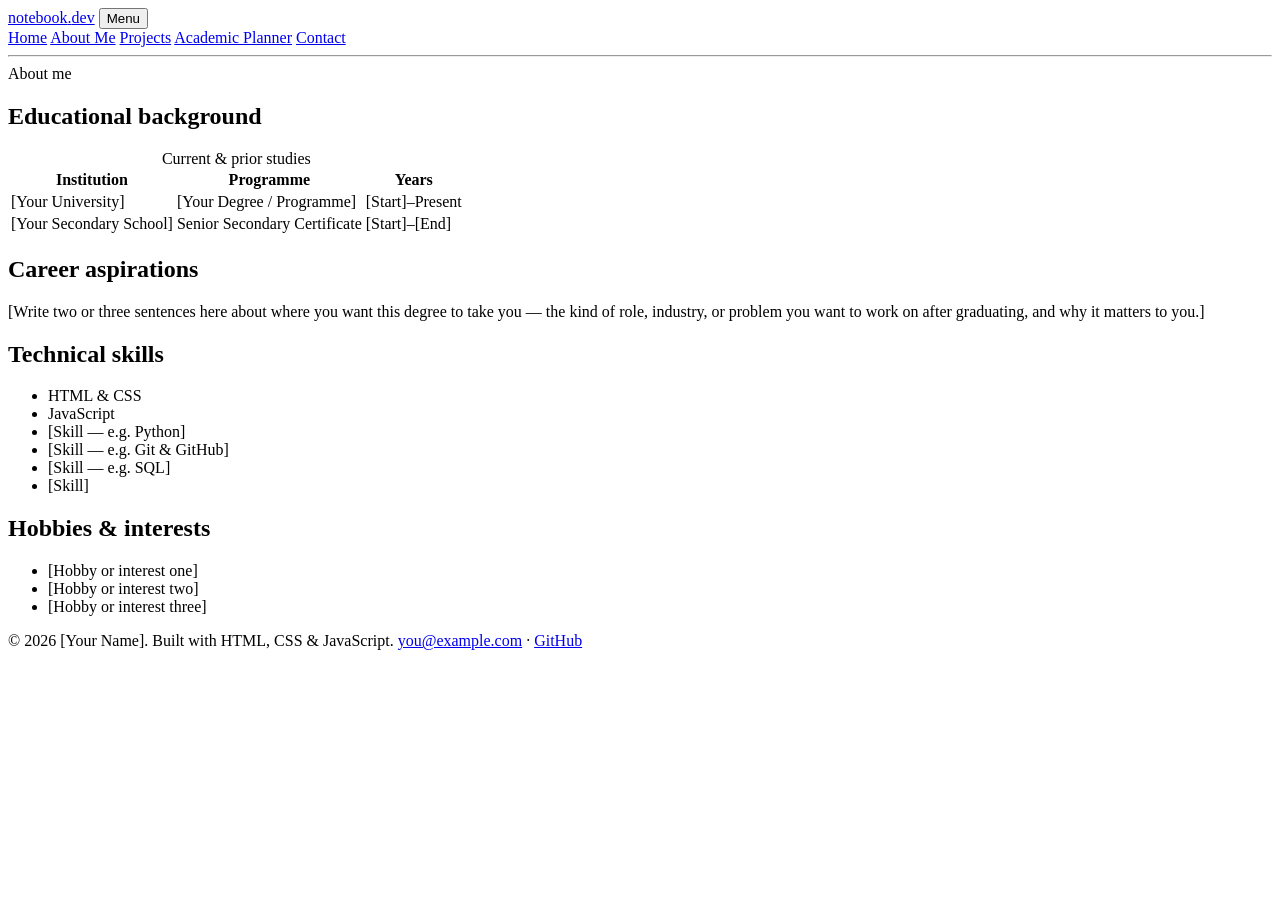
==== about.html @ 18357f62 "Create about.html" ====
<!DOCTYPE html>
<html lang="en">
<head>
<meta charset="UTF-8">
<meta name="viewport" content="width=device-width, initial-scale=1.0">
<title>About Me — Your Name</title>
<link rel="preconnect" href="https://fonts.googleapis.com">
<link href="https://fonts.googleapis.com/css2?family=Space+Grotesk:wght@500;600;700&family=Source+Serif+4:ital,opsz@0,8..60;1,8..60&family=IBM+Plex+Mono:wght@400;500&display=swap" rel="stylesheet">
<link rel="stylesheet" href="css/style.css">
</head>
<body>

<div class="punch-holes"><span></span><span></span><span></span><span></span><span></span></div>
<div class="margin-rule"></div>

<div class="page-shell">
  <header class="site-header">
    <div class="brand-row">
      <a class="brand" href="index.html">notebook<span>.</span>dev</a>
      <button class="nav-toggle" id="navToggle" aria-expanded="false" aria-controls="siteNav">Menu</button>
    </div>
    <nav class="site-nav" id="siteNav">
      <a href="index.html">Home</a>
      <a href="about.html" class="active">About Me</a>
      <a href="projects.html">Projects</a>
      <a href="planner.html">Academic Planner</a>
      <a href="contact.html">Contact</a>
    </nav>
    <hr class="header-rule">
  </header>

  <main>
    <div class="wrap">

      <section class="section reveal">
        <span class="eyebrow">About me</span>
        <h1>Educational background</h1>
        <table>
          <caption>Current &amp; prior studies</caption>
          <thead>
            <tr><th>Institution</th><th>Programme</th><th>Years</th></tr>
          </thead>
          <tbody>
            <tr><td>[Your University]</td><td>[Your Degree / Programme]</td><td>[Start]–Present</td></tr>
            <tr><td>[Your Secondary School]</td><td>Senior Secondary Certificate</td><td>[Start]–[End]</td></tr>
          </tbody>
        </table>
      </section>

      <section class="section reveal">
        <h2>Career aspirations</h2>
        <p>[Write two or three sentences here about where you want this degree to take you — the kind of role, industry, or problem you want to work on after graduating, and why it matters to you.]</p>
      </section>

      <section class="section reveal">
        <h2>Technical skills</h2>
        <ul class="chip-list">
          <li>HTML &amp; CSS</li>
          <li>JavaScript</li>
          <li>[Skill — e.g. Python]</li>
          <li>[Skill — e.g. Git &amp; GitHub]</li>
          <li>[Skill — e.g. SQL]</li>
          <li>[Skill]</li>
        </ul>
      </section>

      <section class="section reveal">
        <h2>Hobbies &amp; interests</h2>
        <ul class="plain-list">
          <li>[Hobby or interest one]</li>
          <li>[Hobby or interest two]</li>
          <li>[Hobby or interest three]</li>
        </ul>
      </section>

    </div>
  </main>

  <footer class="site-footer">
    <div class="wrap">
      <span>© 2026 [Your Name]. Built with HTML, CSS &amp; JavaScript.</span>
      <span><a href="mailto:you@example.com">you@example.com</a> · <a href="https://github.com/your-username" target="_blank" rel="noopener">GitHub</a></span>
    </div>
  </footer>
</div>

<script src="js/main.js"></script>
</body>
</html>
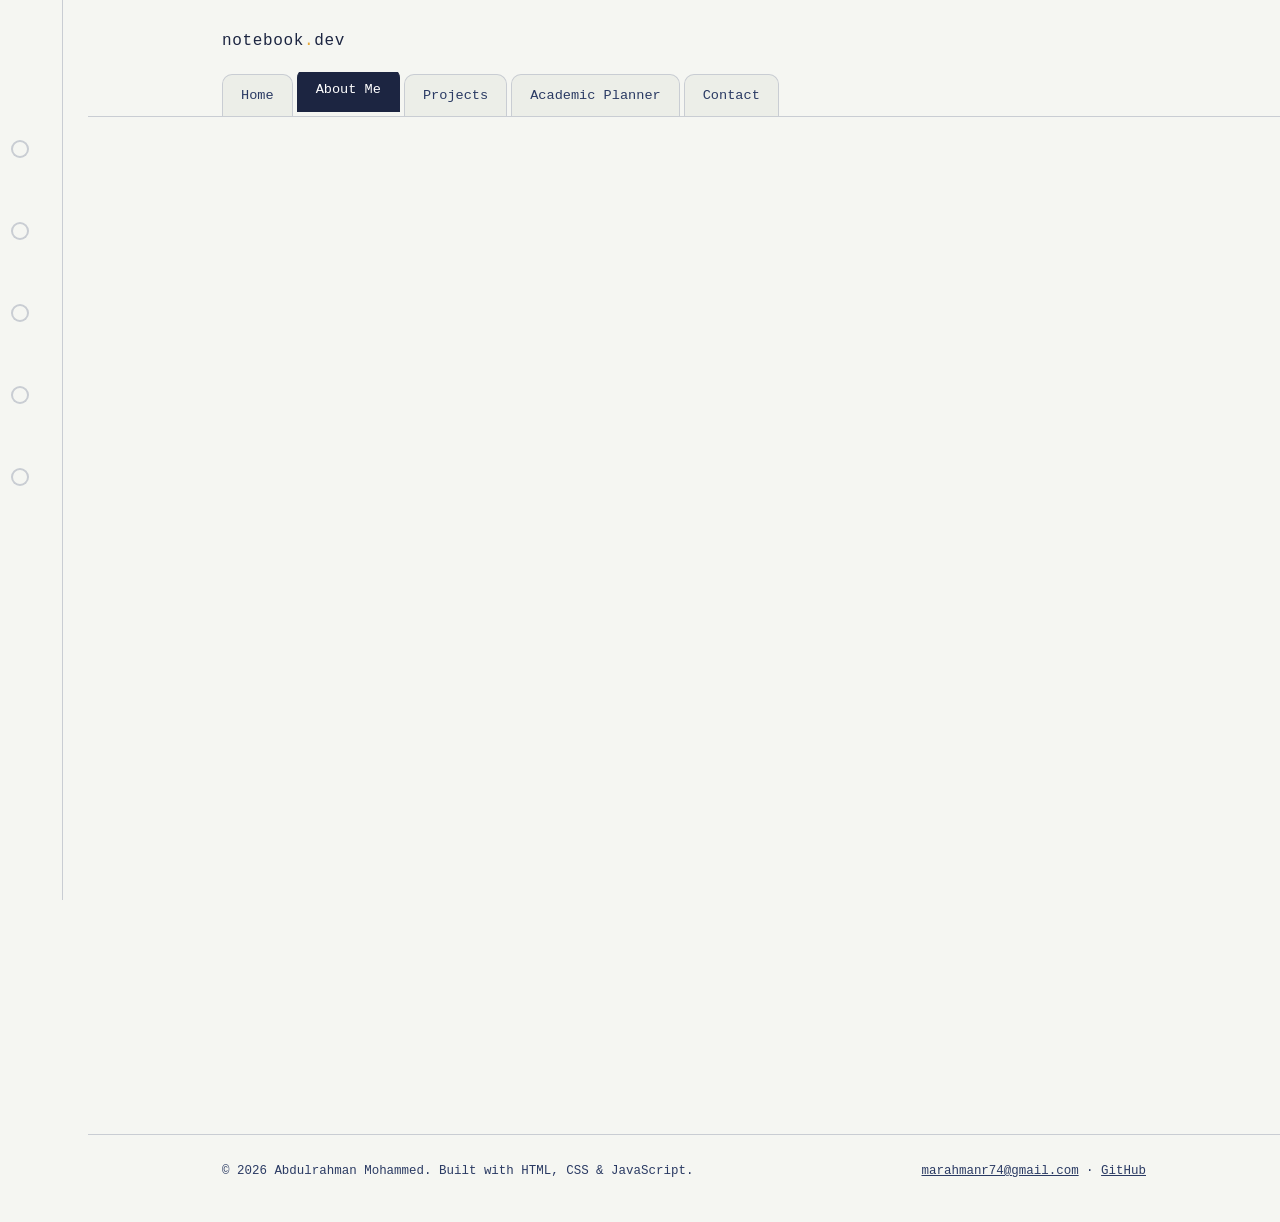
==== commit f406a59e: "Update about.html" ====
--- a/about.html
+++ b/about.html
@@ -3,7 +3,7 @@
 <head>
 <meta charset="UTF-8">
 <meta name="viewport" content="width=device-width, initial-scale=1.0">
-<title>About Me — Your Name</title>
+<title>About Me — Abdulrahman Mohammed</title>
 <link rel="preconnect" href="https://fonts.googleapis.com">
 <link href="https://fonts.googleapis.com/css2?family=Space+Grotesk:wght@500;600;700&family=Source+Serif+4:ital,opsz@0,8..60;1,8..60&family=IBM+Plex+Mono:wght@400;500&display=swap" rel="stylesheet">
 <link rel="stylesheet" href="css/style.css">
@@ -41,15 +41,15 @@
             <tr><th>Institution</th><th>Programme</th><th>Years</th></tr>
           </thead>
           <tbody>
-            <tr><td>[Your University]</td><td>[Your Degree / Programme]</td><td>[Start]–Present</td></tr>
-            <tr><td>[Your Secondary School]</td><td>Senior Secondary Certificate</td><td>[Start]–[End]</td></tr>
+            <tr><td>[Miva Open University]</td><td>[Bsc Software Engineering]</td><td>[Start] 2026 </td></tr>
+            <tr><td>[Stella Maris]</td><td>Senior Secondary Certificate</td><td>[Start] 2030</td></tr>
           </tbody>
         </table>
       </section>
 
       <section class="section reveal">
         <h2>Career aspirations</h2>
-        <p>[Write two or three sentences here about where you want this degree to take you — the kind of role, industry, or problem you want to work on after graduating, and why it matters to you.]</p>
+        <p>[I hope this degree will prepare me for a career in the technology industry as a software developer. I want to build reliable and user-friendly applications that solve real-world problems while continuously improving my technical and problem-solving skills.]</p>
       </section>
 
       <section class="section reveal">
@@ -57,19 +57,21 @@
         <ul class="chip-list">
           <li>HTML &amp; CSS</li>
           <li>JavaScript</li>
-          <li>[Skill — e.g. Python]</li>
-          <li>[Skill — e.g. Git &amp; GitHub]</li>
-          <li>[Skill — e.g. SQL]</li>
-          <li>[Skill]</li>
+          <li> Python</li>
+          <li>Ai</li>
+          <li>g</li>
+          <li>Machine learing</li>
         </ul>
       </section>
 
       <section class="section reveal">
         <h2>Hobbies &amp; interests</h2>
         <ul class="plain-list">
-          <li>[Hobby or interest one]</li>
-          <li>[Hobby or interest two]</li>
-          <li>[Hobby or interest three]</li>
+          <li>reading</li>
+          <li>[hikingo]
+          </li>
+          <li>[eating]
+        </li>
         </ul>
       </section>
 
@@ -78,8 +80,8 @@
 
   <footer class="site-footer">
     <div class="wrap">
-      <span>© 2026 [Your Name]. Built with HTML, CSS &amp; JavaScript.</span>
-      <span><a href="mailto:you@example.com">you@example.com</a> · <a href="https://github.com/your-username" target="_blank" rel="noopener">GitHub</a></span>
+      <span>© 2026 Abdulrahman Mohammed. Built with HTML, CSS &amp; JavaScript.</span>
+      <span><a href="mailtm">marahmanr74@gmail.com</a> · <a href="https://github.com/your-username" target="_blank" rel="noopener">GitHub</a></span>
     </div>
   </footer>
 </div>
--- a/css/style.css
+++ b/css/style.css
@@ -0,0 +1,529 @@
+/* ============================================================
+   Student Portfolio — Notebook & Binder design system
+   ============================================================ */
+
+:root {
+  --navy: #1C2541;
+  --navy-soft: #2A3A63;
+  --paper: #F5F6F2;
+  --paper-dim: #ECEEE8;
+  --mustard: #E8A93A;
+  --sage: #6E9B72;
+  --punch: #C9CDD3;
+  --charcoal: #292929;
+  --white: #FFFFFF;
+  --danger: #C0524B;
+
+  --font-display: 'Space Grotesk', 'Segoe UI', sans-serif;
+  --font-body: 'Source Serif 4', Georgia, serif;
+  --font-mono: 'IBM Plex Mono', 'Courier New', monospace;
+
+  --gutter: 88px;
+  --radius: 10px;
+}
+
+* { box-sizing: border-box; }
+
+html { scroll-behavior: smooth; }
+
+body {
+  margin: 0;
+  background: var(--paper);
+  color: var(--charcoal);
+  font-family: var(--font-body);
+  font-size: 17px;
+  line-height: 1.65;
+  -webkit-font-smoothing: antialiased;
+}
+
+img { max-width: 100%; display: block; }
+
+a { color: var(--navy); }
+
+h1, h2, h3 {
+  font-family: var(--font-display);
+  color: var(--navy);
+  line-height: 1.15;
+  margin: 0 0 0.5em;
+}
+
+h1 { font-size: clamp(2.2rem, 4vw, 3.4rem); font-weight: 700; }
+h2 { font-size: clamp(1.5rem, 2.6vw, 2.1rem); font-weight: 600; }
+h3 { font-size: 1.2rem; font-weight: 600; }
+
+.eyebrow {
+  font-family: var(--font-mono);
+  text-transform: uppercase;
+  letter-spacing: 0.14em;
+  font-size: 0.72rem;
+  color: var(--sage);
+  display: inline-block;
+  margin-bottom: 0.6em;
+}
+
+/* ---------- Punch-hole loose-leaf margin ---------- */
+
+.punch-holes {
+  position: fixed;
+  left: 0;
+  top: 0;
+  bottom: 0;
+  width: 40px;
+  display: flex;
+  flex-direction: column;
+  align-items: center;
+  justify-content: flex-start;
+  gap: 64px;
+  padding-top: 140px;
+  z-index: 1;
+}
+
+.punch-holes span {
+  width: 18px;
+  height: 18px;
+  border-radius: 50%;
+  background: var(--paper);
+  box-shadow: inset 0 0 0 2px var(--punch);
+}
+
+.margin-rule {
+  position: fixed;
+  left: 62px;
+  top: 0;
+  bottom: 0;
+  width: 1px;
+  background: var(--punch);
+  z-index: 1;
+}
+
+@media (max-width: 780px) {
+  .punch-holes, .margin-rule { display: none; }
+}
+
+/* ---------- Layout shell ---------- */
+
+.page-shell {
+  padding-left: var(--gutter);
+  min-height: 100vh;
+  display: flex;
+  flex-direction: column;
+}
+
+@media (max-width: 780px) {
+  .page-shell { padding-left: 0; }
+}
+
+.wrap {
+  width: 100%;
+  max-width: 980px;
+  margin: 0 auto;
+  padding: 0 28px;
+}
+
+/* ---------- Header + tab navigation ---------- */
+
+.site-header {
+  padding: 28px 0 0;
+}
+
+.brand-row {
+  display: flex;
+  align-items: baseline;
+  justify-content: space-between;
+  gap: 16px;
+  padding: 0 28px;
+  max-width: 980px;
+  margin: 0 auto;
+}
+
+.brand {
+  font-family: var(--font-mono);
+  font-weight: 500;
+  letter-spacing: 0.04em;
+  color: var(--navy);
+  text-decoration: none;
+  font-size: 1rem;
+}
+
+.brand span { color: var(--mustard); }
+
+.nav-toggle {
+  display: none;
+  background: none;
+  border: 2px solid var(--navy);
+  border-radius: 6px;
+  padding: 6px 10px;
+  font-family: var(--font-mono);
+  cursor: pointer;
+}
+
+.site-nav {
+  display: flex;
+  gap: 4px;
+  max-width: 980px;
+  margin: 18px auto 0;
+  padding: 0 28px;
+  overflow-x: auto;
+}
+
+.site-nav a {
+  font-family: var(--font-mono);
+  font-size: 0.85rem;
+  text-decoration: none;
+  color: var(--navy-soft);
+  background: var(--paper-dim);
+  padding: 10px 18px;
+  border-radius: var(--radius) var(--radius) 0 0;
+  border: 1px solid var(--punch);
+  border-bottom: none;
+  white-space: nowrap;
+  transform: translateY(2px);
+  transition: transform 0.18s ease, background 0.18s ease, color 0.18s ease;
+}
+
+.site-nav a:hover { transform: translateY(-2px); background: var(--white); }
+
+.site-nav a.active {
+  background: var(--navy);
+  color: var(--white);
+  transform: translateY(-4px);
+  border-color: var(--navy);
+}
+
+.header-rule {
+  border: none;
+  border-top: 1px solid var(--punch);
+  margin: 0;
+}
+
+@media (max-width: 780px) {
+  .nav-toggle { display: inline-block; }
+  .site-nav {
+    display: none;
+    flex-direction: column;
+    gap: 8px;
+  }
+  .site-nav.open { display: flex; }
+  .site-nav a { border-radius: var(--radius); transform: none; border-bottom: 1px solid var(--punch); }
+}
+
+/* ---------- Main content ---------- */
+
+main { flex: 1; padding: 48px 0 80px; }
+
+.section { margin-bottom: 64px; }
+
+/* ---------- Hero ---------- */
+
+.hero {
+  display: grid;
+  grid-template-columns: 200px 1fr;
+  gap: 40px;
+  align-items: center;
+  margin-bottom: 56px;
+}
+
+.hero img.avatar {
+  border-radius: 50%;
+  border: 3px solid var(--mustard);
+}
+
+.hero .welcome {
+  font-family: var(--font-mono);
+  color: var(--sage);
+  font-size: 0.95rem;
+  margin-bottom: 10px;
+  display: block;
+}
+
+@media (max-width: 620px) {
+  .hero { grid-template-columns: 1fr; text-align: center; justify-items: center; }
+}
+
+/* ---------- Media block ---------- */
+
+.media-frame {
+  border: 1px solid var(--punch);
+  border-radius: var(--radius);
+  overflow: hidden;
+  background: var(--navy);
+}
+
+.media-frame video, .media-frame audio { width: 100%; display: block; }
+
+.media-caption {
+  font-family: var(--font-mono);
+  font-size: 0.78rem;
+  color: var(--navy-soft);
+  margin-top: 8px;
+}
+
+/* ---------- Cards / grid ---------- */
+
+.card-grid {
+  display: grid;
+  grid-template-columns: repeat(3, 1fr);
+  gap: 28px;
+}
+
+@media (max-width: 900px) {
+  .card-grid { grid-template-columns: repeat(2, 1fr); }
+}
+@media (max-width: 620px) {
+  .card-grid { grid-template-columns: 1fr; }
+}
+
+.card {
+  background: var(--white);
+  border: 1px solid var(--punch);
+  border-radius: var(--radius);
+  overflow: hidden;
+  transition: transform 0.2s ease, box-shadow 0.2s ease;
+}
+
+.card:hover {
+  transform: translateY(-5px);
+  box-shadow: 0 14px 28px rgba(28, 37, 65, 0.12);
+}
+
+.card .card-body { padding: 18px 20px 22px; }
+
+.card .tags { display: flex; flex-wrap: wrap; gap: 6px; margin: 10px 0 14px; padding: 0; list-style: none; }
+
+.card .tags li {
+  font-family: var(--font-mono);
+  font-size: 0.7rem;
+  background: var(--paper-dim);
+  border: 1px solid var(--punch);
+  padding: 3px 8px;
+  border-radius: 20px;
+  color: var(--navy-soft);
+}
+
+.card a.card-link {
+  font-family: var(--font-mono);
+  font-size: 0.82rem;
+  text-decoration: none;
+  color: var(--navy);
+  border-bottom: 2px solid var(--mustard);
+}
+
+/* ---------- Table ---------- */
+
+table {
+  width: 100%;
+  border-collapse: collapse;
+  margin: 12px 0 8px;
+  font-size: 0.95rem;
+}
+
+caption {
+  text-align: left;
+  font-family: var(--font-mono);
+  font-size: 0.75rem;
+  color: var(--sage);
+  margin-bottom: 8px;
+  text-transform: uppercase;
+  letter-spacing: 0.08em;
+}
+
+th, td {
+  text-align: left;
+  padding: 10px 14px;
+  border-bottom: 1px solid var(--punch);
+}
+
+th {
+  font-family: var(--font-mono);
+  font-size: 0.78rem;
+  text-transform: uppercase;
+  letter-spacing: 0.05em;
+  color: var(--navy);
+  background: var(--paper-dim);
+}
+
+/* ---------- Lists ---------- */
+
+.plain-list { padding-left: 1.1em; }
+.plain-list li { margin-bottom: 6px; }
+
+.chip-list { list-style: none; padding: 0; display: flex; flex-wrap: wrap; gap: 8px; }
+.chip-list li {
+  background: var(--paper-dim);
+  border: 1px solid var(--punch);
+  border-radius: 20px;
+  padding: 6px 14px;
+  font-size: 0.88rem;
+}
+
+/* ---------- Buttons / forms ---------- */
+
+.btn {
+  font-family: var(--font-mono);
+  font-size: 0.85rem;
+  background: var(--navy);
+  color: var(--white);
+  border: none;
+  padding: 12px 22px;
+  border-radius: 6px;
+  cursor: pointer;
+  transition: background 0.18s ease, transform 0.18s ease;
+}
+
+.btn:hover { background: var(--navy-soft); transform: translateY(-2px); }
+.btn.accent { background: var(--mustard); color: var(--navy); }
+.btn.accent:hover { background: #f0b752; }
+
+.field {
+  margin-bottom: 18px;
+}
+
+.field label {
+  display: block;
+  font-family: var(--font-mono);
+  font-size: 0.78rem;
+  text-transform: uppercase;
+  letter-spacing: 0.06em;
+  color: var(--navy);
+  margin-bottom: 6px;
+}
+
+.field input, .field textarea {
+  width: 100%;
+  padding: 11px 14px;
+  border: 1px solid var(--punch);
+  border-radius: 6px;
+  font-family: var(--font-body);
+  font-size: 1rem;
+  background: var(--white);
+  color: var(--charcoal);
+}
+
+.field input:focus, .field textarea:focus {
+  outline: 3px solid var(--mustard);
+  outline-offset: 1px;
+}
+
+.field .error {
+  color: var(--danger);
+  font-family: var(--font-mono);
+  font-size: 0.78rem;
+  margin-top: 5px;
+  min-height: 1em;
+}
+
+.form-status {
+  font-family: var(--font-mono);
+  font-size: 0.9rem;
+  padding: 12px 16px;
+  border-radius: 6px;
+  margin-top: 16px;
+  display: none;
+}
+
+.form-status.show { display: block; }
+.form-status.success { background: rgba(110, 155, 114, 0.15); color: var(--sage); border: 1px solid var(--sage); }
+.form-status.fail { background: rgba(192, 82, 75, 0.1); color: var(--danger); border: 1px solid var(--danger); }
+
+/* ---------- Planner ---------- */
+
+.planner-form {
+  display: flex;
+  gap: 12px;
+  margin-bottom: 30px;
+  flex-wrap: wrap;
+}
+
+.planner-form input { flex: 1; min-width: 200px; }
+
+#task-list { list-style: none; padding: 0; margin: 0; }
+
+.task-item {
+  display: flex;
+  align-items: center;
+  gap: 14px;
+  background: var(--white);
+  border: 1px solid var(--punch);
+  border-left: 4px solid var(--mustard);
+  border-radius: 6px;
+  padding: 14px 16px;
+  margin-bottom: 10px;
+  animation: slideIn 0.25s ease;
+}
+
+.task-item.done {
+  border-left-color: var(--sage);
+  opacity: 0.65;
+}
+
+.task-item.done .task-text { text-decoration: line-through; }
+
+.task-item .task-text { flex: 1; }
+
+.task-item .task-date {
+  font-family: var(--font-mono);
+  font-size: 0.72rem;
+  color: var(--navy-soft);
+}
+
+.icon-btn {
+  background: none;
+  border: 1px solid var(--punch);
+  border-radius: 6px;
+  width: 32px;
+  height: 32px;
+  cursor: pointer;
+  font-family: var(--font-mono);
+}
+
+.icon-btn.delete:hover { background: var(--danger); color: var(--white); border-color: var(--danger); }
+.icon-btn.complete:hover { background: var(--sage); color: var(--white); border-color: var(--sage); }
+
+.empty-state {
+  display: none;
+  font-family: var(--font-mono);
+  color: var(--navy-soft);
+  font-size: 0.9rem;
+  padding: 20px 0;
+}
+
+.empty-state.show { display: block; }
+
+@keyframes slideIn {
+  from { opacity: 0; transform: translateX(-8px); }
+  to { opacity: 1; transform: translateX(0); }
+}
+
+@media (prefers-reduced-motion: reduce) {
+  * { animation: none !important; transition: none !important; }
+}
+
+/* ---------- Footer ---------- */
+
+.site-footer {
+  border-top: 1px solid var(--punch);
+  padding: 26px 0 40px;
+}
+
+.site-footer .wrap {
+  display: flex;
+  justify-content: space-between;
+  align-items: center;
+  flex-wrap: wrap;
+  gap: 10px;
+  font-family: var(--font-mono);
+  font-size: 0.78rem;
+  color: var(--navy-soft);
+}
+
+.site-footer a { color: var(--navy-soft); }
+
+/* ---------- Reveal on scroll ---------- */
+
+.reveal {
+  opacity: 0;
+  transform: translateY(14px);
+  transition: opacity 0.5s ease, transform 0.5s ease;
+}
+
+.reveal.in { opacity: 1; transform: translateY(0); }
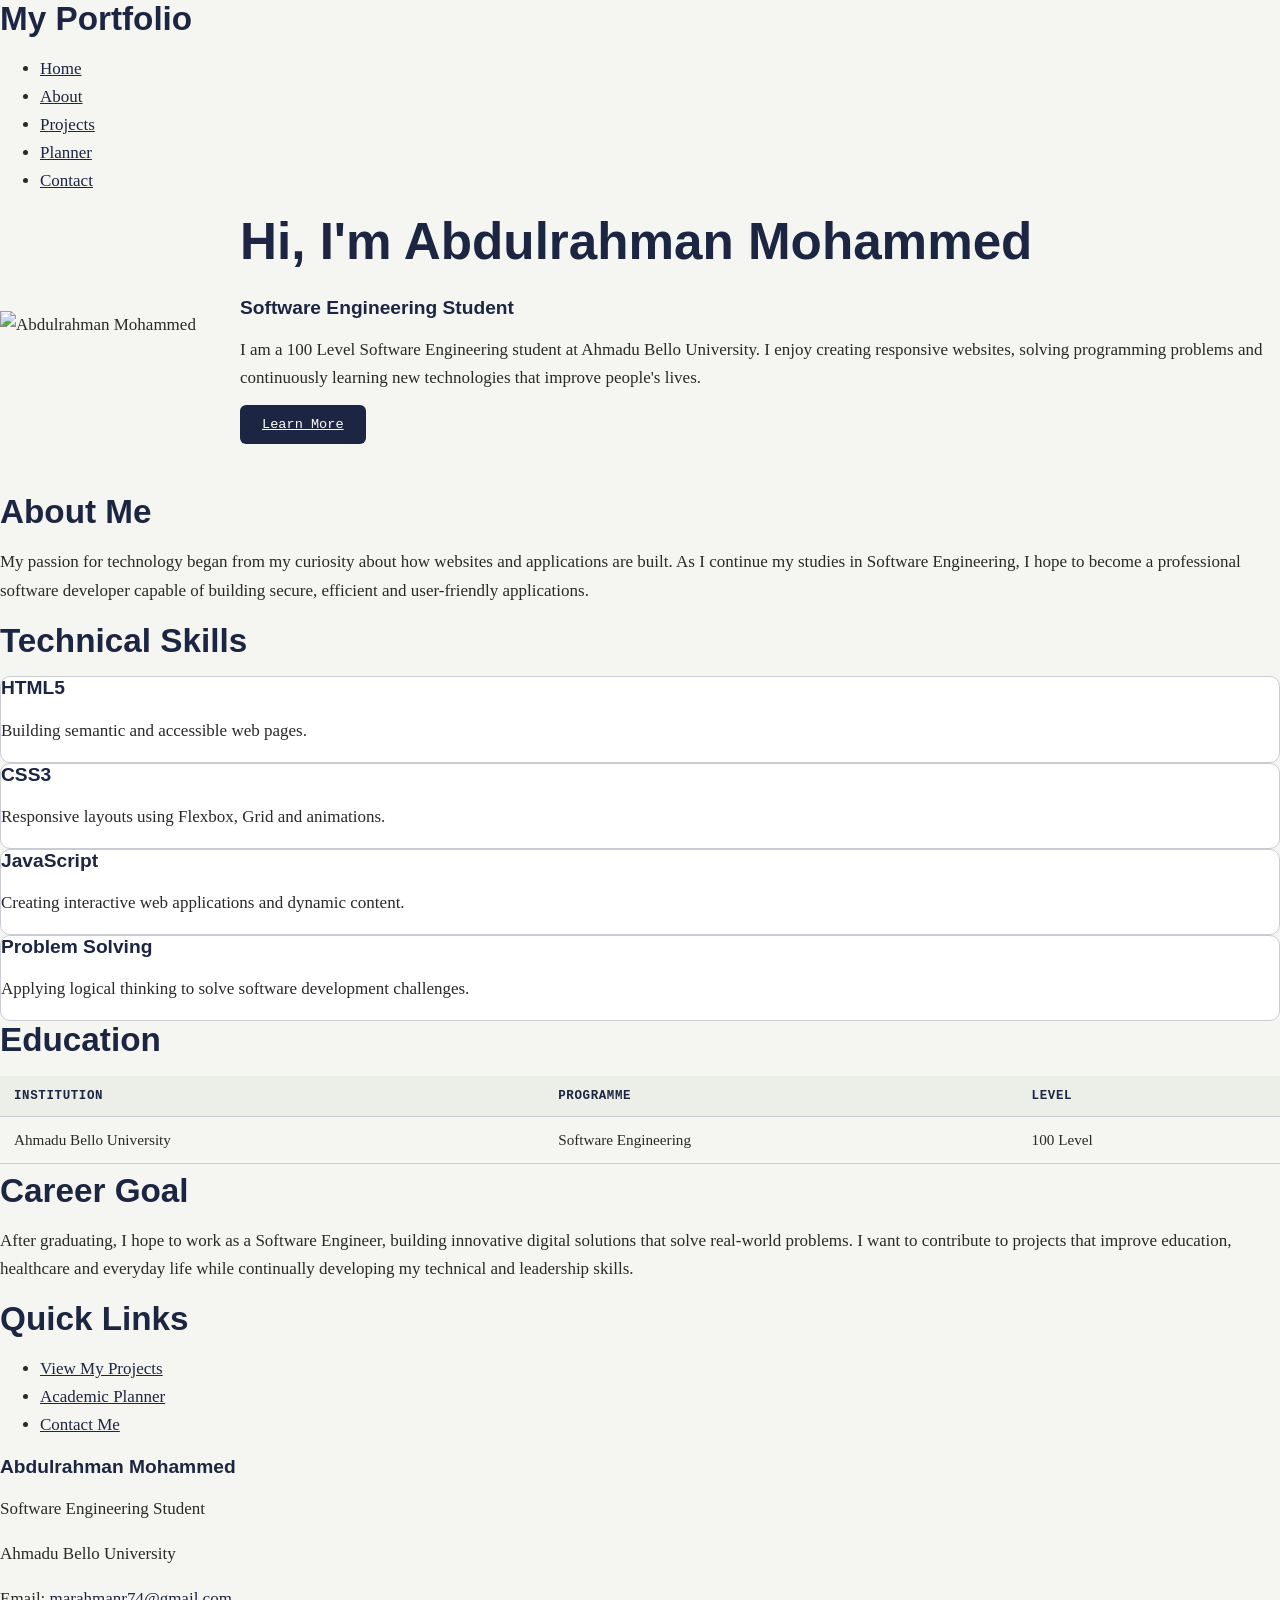
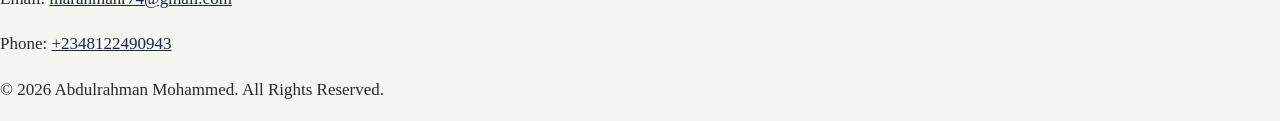
==== commit 579f19dd: "Create about.html" ====
--- a/about.html
+++ b/about.html
@@ -1,91 +1,282 @@
 <!DOCTYPE html>
 <html lang="en">
 <head>
-<meta charset="UTF-8">
-<meta name="viewport" content="width=device-width, initial-scale=1.0">
-<title>About Me — Abdulrahman Mohammed</title>
-<link rel="preconnect" href="https://fonts.googleapis.com">
-<link href="https://fonts.googleapis.com/css2?family=Space+Grotesk:wght@500;600;700&family=Source+Serif+4:ital,opsz@0,8..60;1,8..60&family=IBM+Plex+Mono:wght@400;500&display=swap" rel="stylesheet">
-<link rel="stylesheet" href="css/style.css">
+    <meta charset="UTF-8">
+    <meta name="viewport" content="width=device-width, initial-scale=1.0">
+    <title>Abdulrahman Mohammed | Student Portfolio</title>
+
+    <link rel="stylesheet" href="css/style.css">
 </head>
+
 <body>
 
-<div class="punch-holes"><span></span><span></span><span></span><span></span><span></span></div>
-<div class="margin-rule"></div>
-
-<div class="page-shell">
-  <header class="site-header">
-    <div class="brand-row">
-      <a class="brand" href="index.html">notebook<span>.</span>dev</a>
-      <button class="nav-toggle" id="navToggle" aria-expanded="false" aria-controls="siteNav">Menu</button>
-    </div>
-    <nav class="site-nav" id="siteNav">
-      <a href="index.html">Home</a>
-      <a href="about.html" class="active">About Me</a>
-      <a href="projects.html">Projects</a>
-      <a href="planner.html">Academic Planner</a>
-      <a href="contact.html">Contact</a>
+<header>
+
+    <nav>
+
+        <h2>My Portfolio</h2>
+
+        <ul>
+
+            <li><a href="index.html">Home</a></li>
+
+            <li><a href="about.html">About</a></li>
+
+            <li><a href="projects.html">Projects</a></li>
+
+            <li><a href="planner.html">Planner</a></li>
+
+            <li><a href="contact.html">Contact</a></li>
+
+        </ul>
+
     </nav>
-    <hr class="header-rule">
-  </header>
-
-  <main>
-    <div class="wrap">
-
-      <section class="section reveal">
-        <span class="eyebrow">About me</span>
-        <h1>Educational background</h1>
-        <table>
-          <caption>Current &amp; prior studies</caption>
-          <thead>
-            <tr><th>Institution</th><th>Programme</th><th>Years</th></tr>
-          </thead>
-          <tbody>
-            <tr><td>[Miva Open University]</td><td>[Bsc Software Engineering]</td><td>[Start] 2026 </td></tr>
-            <tr><td>[Stella Maris]</td><td>Senior Secondary Certificate</td><td>[Start] 2030</td></tr>
-          </tbody>
-        </table>
-      </section>
-
-      <section class="section reveal">
-        <h2>Career aspirations</h2>
-        <p>[I hope this degree will prepare me for a career in the technology industry as a software developer. I want to build reliable and user-friendly applications that solve real-world problems while continuously improving my technical and problem-solving skills.]</p>
-      </section>
-
-      <section class="section reveal">
-        <h2>Technical skills</h2>
-        <ul class="chip-list">
-          <li>HTML &amp; CSS</li>
-          <li>JavaScript</li>
-          <li> Python</li>
-          <li>Ai</li>
-          <li>g</li>
-          <li>Machine learing</li>
-        </ul>
-      </section>
-
-      <section class="section reveal">
-        <h2>Hobbies &amp; interests</h2>
-        <ul class="plain-list">
-          <li>reading</li>
-          <li>[hikingo]
-          </li>
-          <li>[eating]
-        </li>
-        </ul>
-      </section>
-
-    </div>
-  </main>
-
-  <footer class="site-footer">
-    <div class="wrap">
-      <span>© 2026 Abdulrahman Mohammed. Built with HTML, CSS &amp; JavaScript.</span>
-      <span><a href="mailtm">marahmanr74@gmail.com</a> · <a href="https://github.com/your-username" target="_blank" rel="noopener">GitHub</a></span>
-    </div>
-  </footer>
-</div>
-
-<script src="js/main.js"></script>
+
+</header>
+
+
+
+<section class="hero">
+
+<div class="hero-image">
+
+<img src="images/abdulrahman.jpg"
+alt="Abdulrahman Mohammed">
+
+</div>
+
+
+<div class="hero-text">
+
+<h1>Hi, I'm Abdulrahman Mohammed</h1>
+
+<h3>Software Engineering Student</h3>
+
+<p>
+
+I am a 100 Level Software Engineering student at Ahmadu Bello University.
+
+I enjoy creating responsive websites, solving programming problems and continuously learning new technologies that improve people's lives.
+
+</p>
+
+<a href="about.html" class="btn">
+
+Learn More
+
+</a>
+
+</div>
+
+</section>
+
+
+
+
+<section class="overview">
+
+<h2>About Me</h2>
+
+<p>
+
+My passion for technology began from my curiosity about how websites and applications are built.
+
+As I continue my studies in Software Engineering, I hope to become a professional software developer capable of building secure, efficient and user-friendly applications.
+
+</p>
+
+</section>
+
+
+
+
+<section class="skills">
+
+<h2>Technical Skills</h2>
+
+<div class="skill-container">
+
+<div class="card">
+
+<h3>HTML5</h3>
+
+<p>
+
+Building semantic and accessible web pages.
+
+</p>
+
+</div>
+
+
+<div class="card">
+
+<h3>CSS3</h3>
+
+<p>
+
+Responsive layouts using Flexbox, Grid and animations.
+
+</p>
+
+</div>
+
+
+
+<div class="card">
+
+<h3>JavaScript</h3>
+
+<p>
+
+Creating interactive web applications and dynamic content.
+
+</p>
+
+</div>
+
+
+
+<div class="card">
+
+<h3>Problem Solving</h3>
+
+<p>
+
+Applying logical thinking to solve software development challenges.
+
+</p>
+
+</div>
+
+</div>
+
+</section>
+
+
+
+
+<section class="education">
+
+<h2>Education</h2>
+
+<table>
+
+<tr>
+
+<th>Institution</th>
+
+<th>Programme</th>
+
+<th>Level</th>
+
+</tr>
+
+<tr>
+
+<td>Ahmadu Bello University</td>
+
+<td>Software Engineering</td>
+
+<td>100 Level</td>
+
+</tr>
+
+</table>
+
+</section>
+
+
+
+
+<section class="career">
+
+<h2>Career Goal</h2>
+
+<p>
+
+After graduating, I hope to work as a Software Engineer, building innovative digital solutions that solve real-world problems.
+
+I want to contribute to projects that improve education, healthcare and everyday life while continually developing my technical and leadership skills.
+
+</p>
+
+</section>
+
+
+
+
+<section class="quick-links">
+
+<h2>Quick Links</h2>
+
+<ul>
+
+<li><a href="projects.html">View My Projects</a></li>
+
+<li><a href="planner.html">Academic Planner</a></li>
+
+<li><a href="contact.html">Contact Me</a></li>
+
+</ul>
+
+</section>
+
+
+
+
+<footer>
+
+<h3>Abdulrahman Mohammed</h3>
+
+<p>
+
+Software Engineering Student
+
+</p>
+
+<p>
+
+Ahmadu Bello University
+
+</p>
+
+<p>
+
+Email:
+
+<a href="mailto:marahmanr74@gmail.com">
+
+marahmanr74@gmail.com
+
+</a>
+
+</p>
+
+<p>
+
+Phone:
+
+<a href="tel:+2348122490943">
+
++2348122490943
+
+</a>
+
+</p>
+
+<p>
+
+© 2026 Abdulrahman Mohammed.
+
+All Rights Reserved.
+
+</p>
+
+</footer>
+
+<script src="js/script.js"></script>
+
 </body>
+
 </html>
